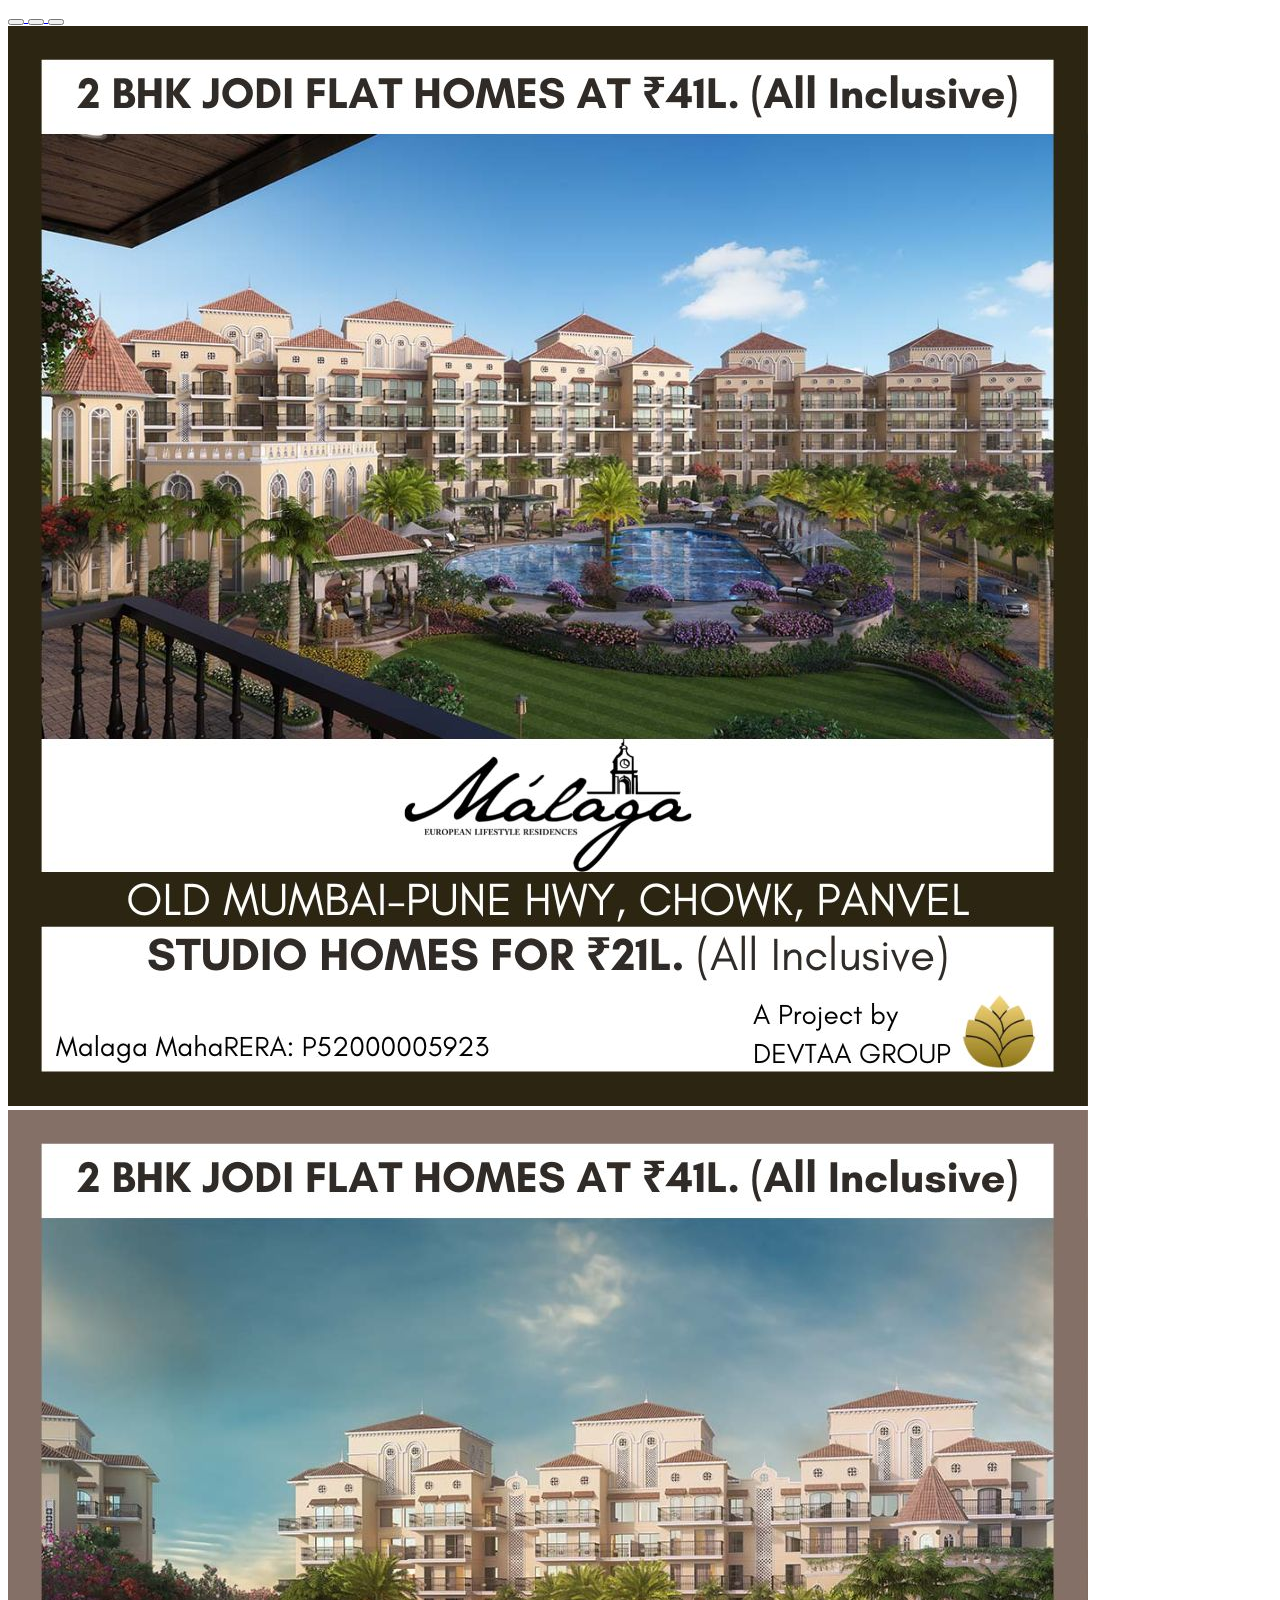
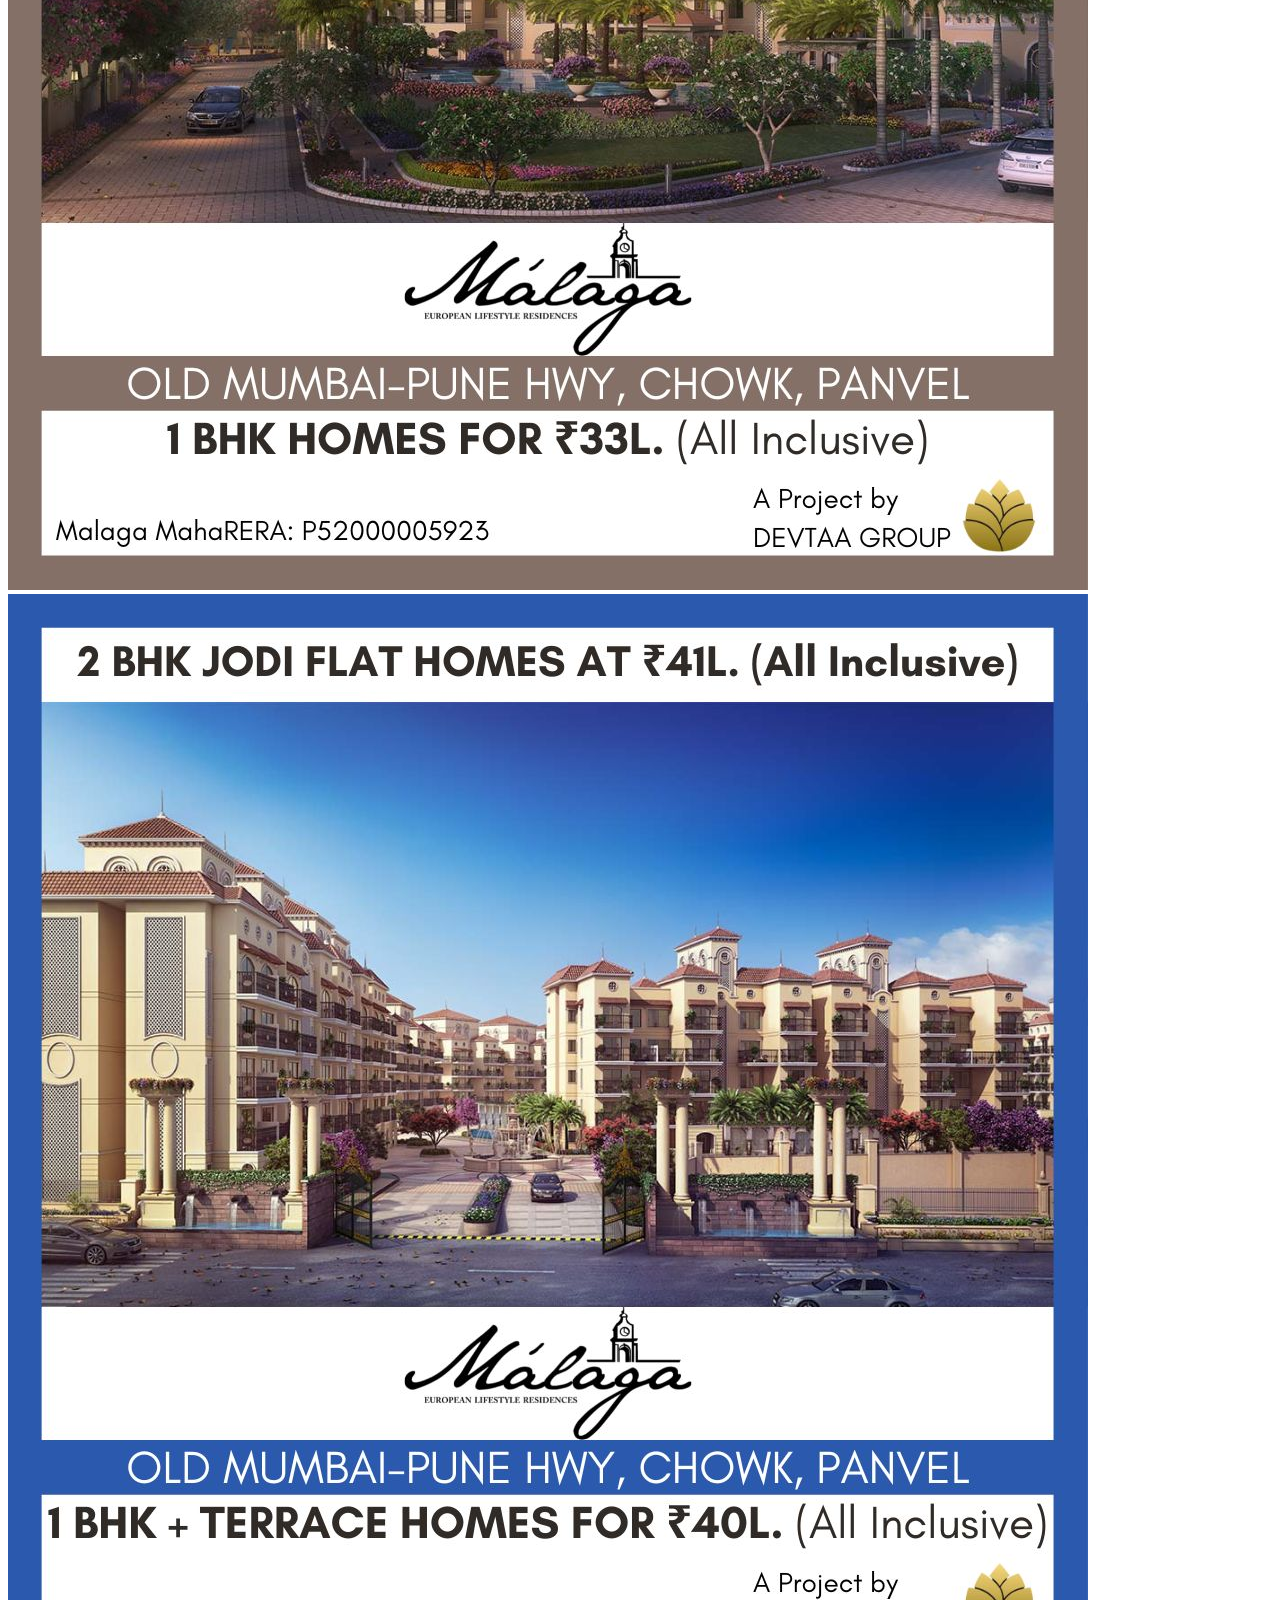
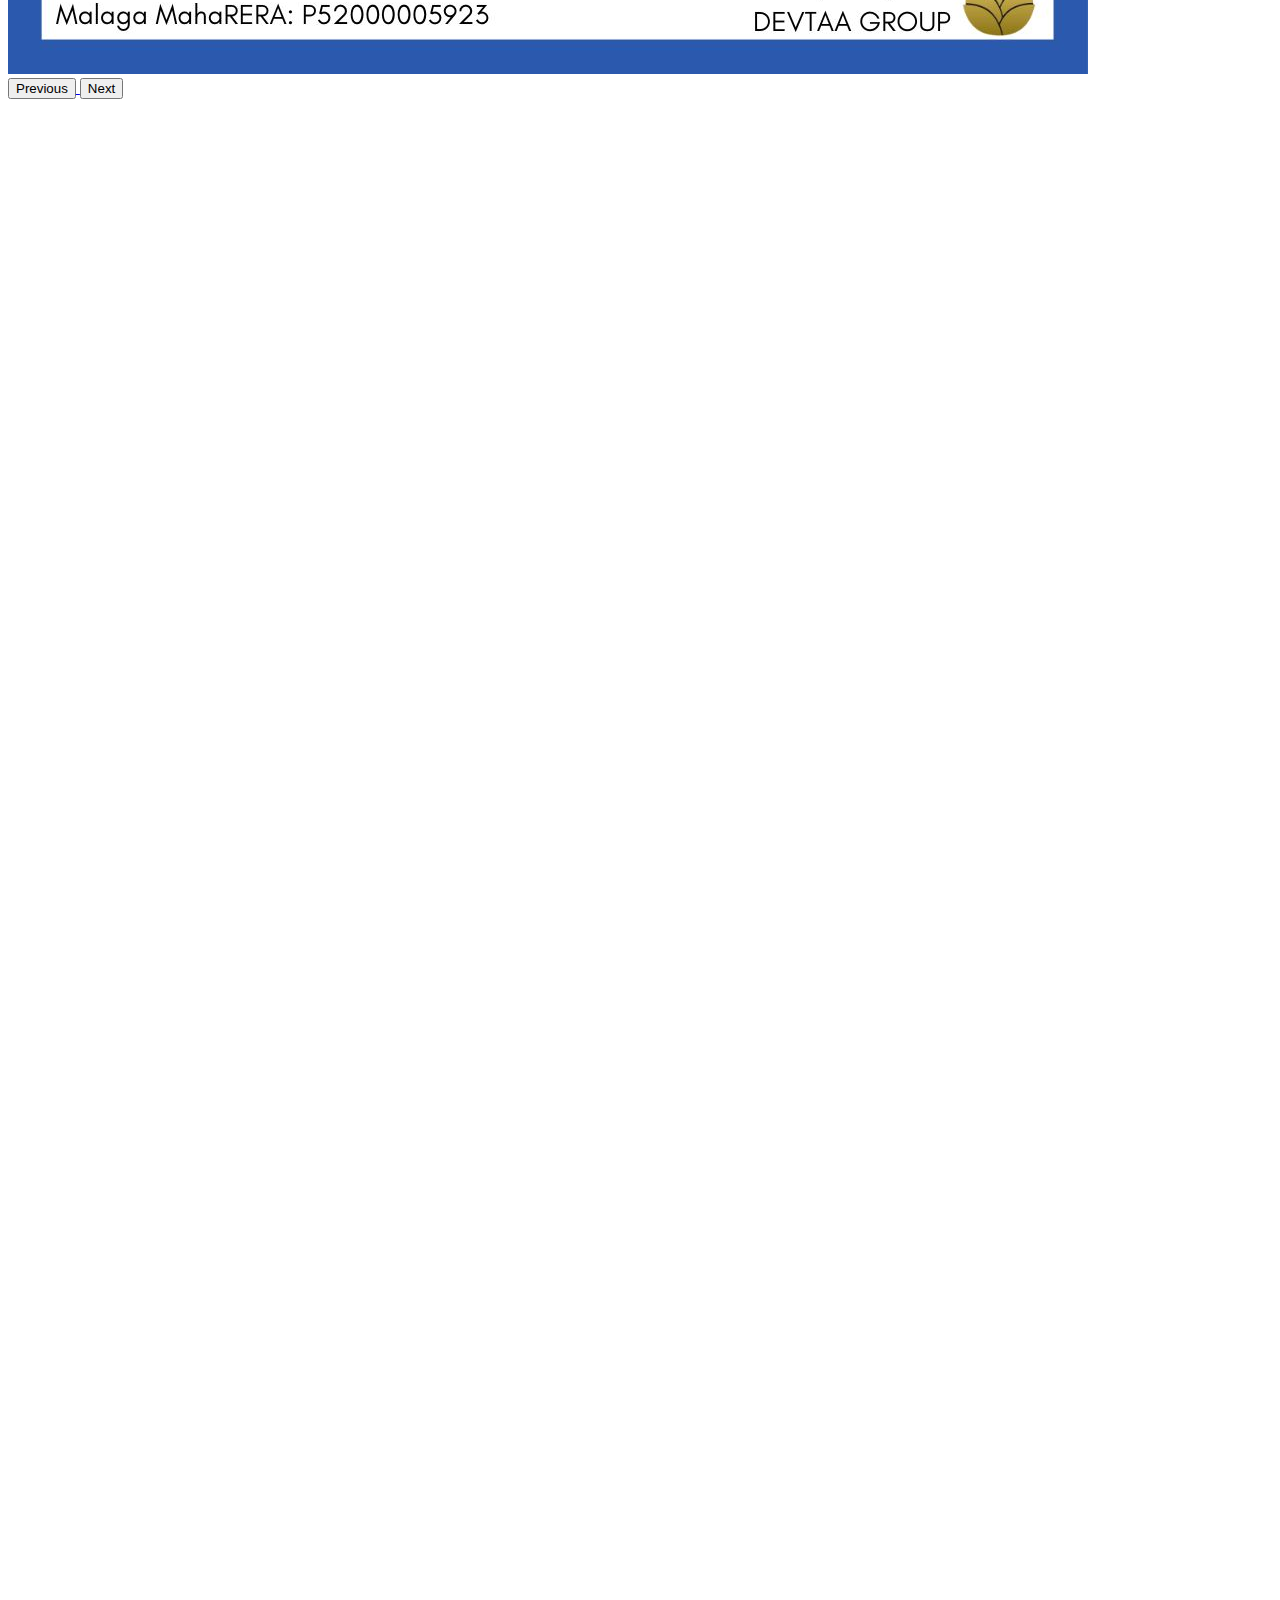
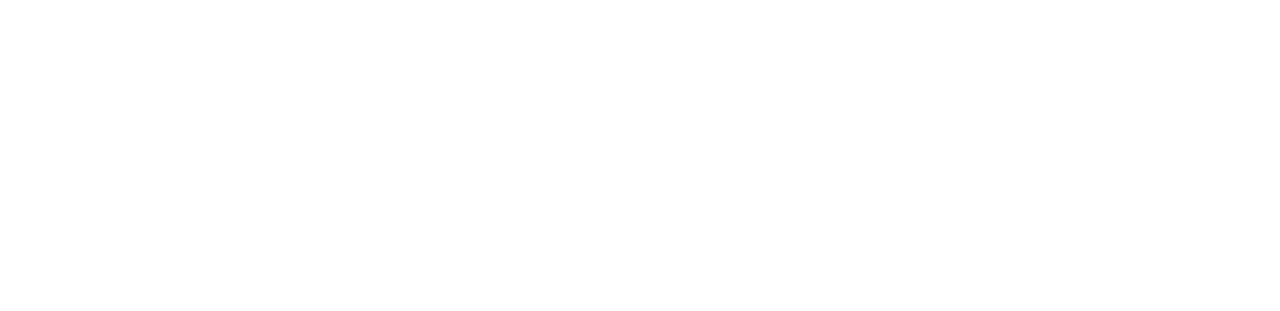
==== diwali-offer/index.html @ ee3b265f "add landing page" ====
<!DOCTYPE html>
<html lang="en">

<head>
  <meta charset="UTF-8">
  <meta http-equiv="X-UA-Compatible" content="IE=edge">
  <meta name="viewport" content="width=device-width, initial-scale=1.0">
  <meta name="description"
    content="Affordable Flats in Panvel in upcomming smart township Malaga Panvel, Studio, 1 BHK, 2 BHK Starting from only 14.85 lacs" />
  <meta name="keywords"
    content="malagapanvel.com, Malaga panvel, panvel, navi mumbai, flats in panvel, 1bhk flats in panvel, 2 bhk flat in panvel, flats in navi mumbai, apartments in navi mumbai" />
  <title>Affordable flats in Panvel Studio, 1BHK, 2BHK starting at 14.85 lacs - Malaga Panvel</title>
  <link href="https://cdn.jsdelivr.net/npm/bootstrap@5.2.2/dist/css/bootstrap.min.css" rel="stylesheet"
    integrity="sha384-Zenh87qX5JnK2Jl0vWa8Ck2rdkQ2Bzep5IDxbcnCeuOxjzrPF/et3URy9Bv1WTRi" crossorigin="anonymous">
</head>

<body>
  <div class="container">

    <a href="/">
      <div class="text-center m-3">
        <div style="width: 500px; max-width: 100%;" id="carouselExampleIndicators" class="carousel slide mx-auto"
          data-bs-ride="true">
          <div class="carousel-indicators">
            <button type="button" data-bs-target="#carouselExampleIndicators" data-bs-slide-to="0" class="active"
              aria-current="true" aria-label="Slide 1"></button>
            <button type="button" data-bs-target="#carouselExampleIndicators" data-bs-slide-to="1"
              aria-label="Slide 2"></button>
            <button type="button" data-bs-target="#carouselExampleIndicators" data-bs-slide-to="2"
              aria-label="Slide 3"></button>
          </div>
          <div class="carousel-inner">
            <div class="carousel-item active">
              <img src="1.jpg" class="d-block w-100" alt="...">
            </div>
            <div class="carousel-item">
              <img src="2.jpg" class="d-block w-100" alt="...">
            </div>
            <div class="carousel-item">
              <img src="3.jpg" class="d-block w-100" alt="...">
            </div>
          </div>
          <button class="carousel-control-prev" type="button" data-bs-target="#carouselExampleIndicators"
            data-bs-slide="prev">
            <span class="carousel-control-prev-icon" aria-hidden="true"></span>
            <span class="visually-hidden">Previous</span>
          </button>
          <button class="carousel-control-next" type="button" data-bs-target="#carouselExampleIndicators"
            data-bs-slide="next">
            <span class="carousel-control-next-icon" aria-hidden="true"></span>
            <span class="visually-hidden">Next</span>
          </button>
        </div>
      </div>
    </a>

    <iframe class="google"
      src="https://docs.google.com/forms/d/e/1FAIpQLSf3Air2vTUsV7VNqvihMbXEAuo0iQ0tiKrqTFNP8pK7RRLRCQ/viewform?embedded=true"
      width="100%" height="1800px" frameborder="0" marginheight="0" marginwidth="0">Loading...</iframe>
  </div>
  <script src="https://cdn.jsdelivr.net/npm/bootstrap@5.2.2/dist/js/bootstrap.bundle.min.js"
    integrity="sha384-OERcA2EqjJCMA+/3y+gxIOqMEjwtxJY7qPCqsdltbNJuaOe923+mo//f6V8Qbsw3"
    crossorigin="anonymous"></script>
</body>

</html>
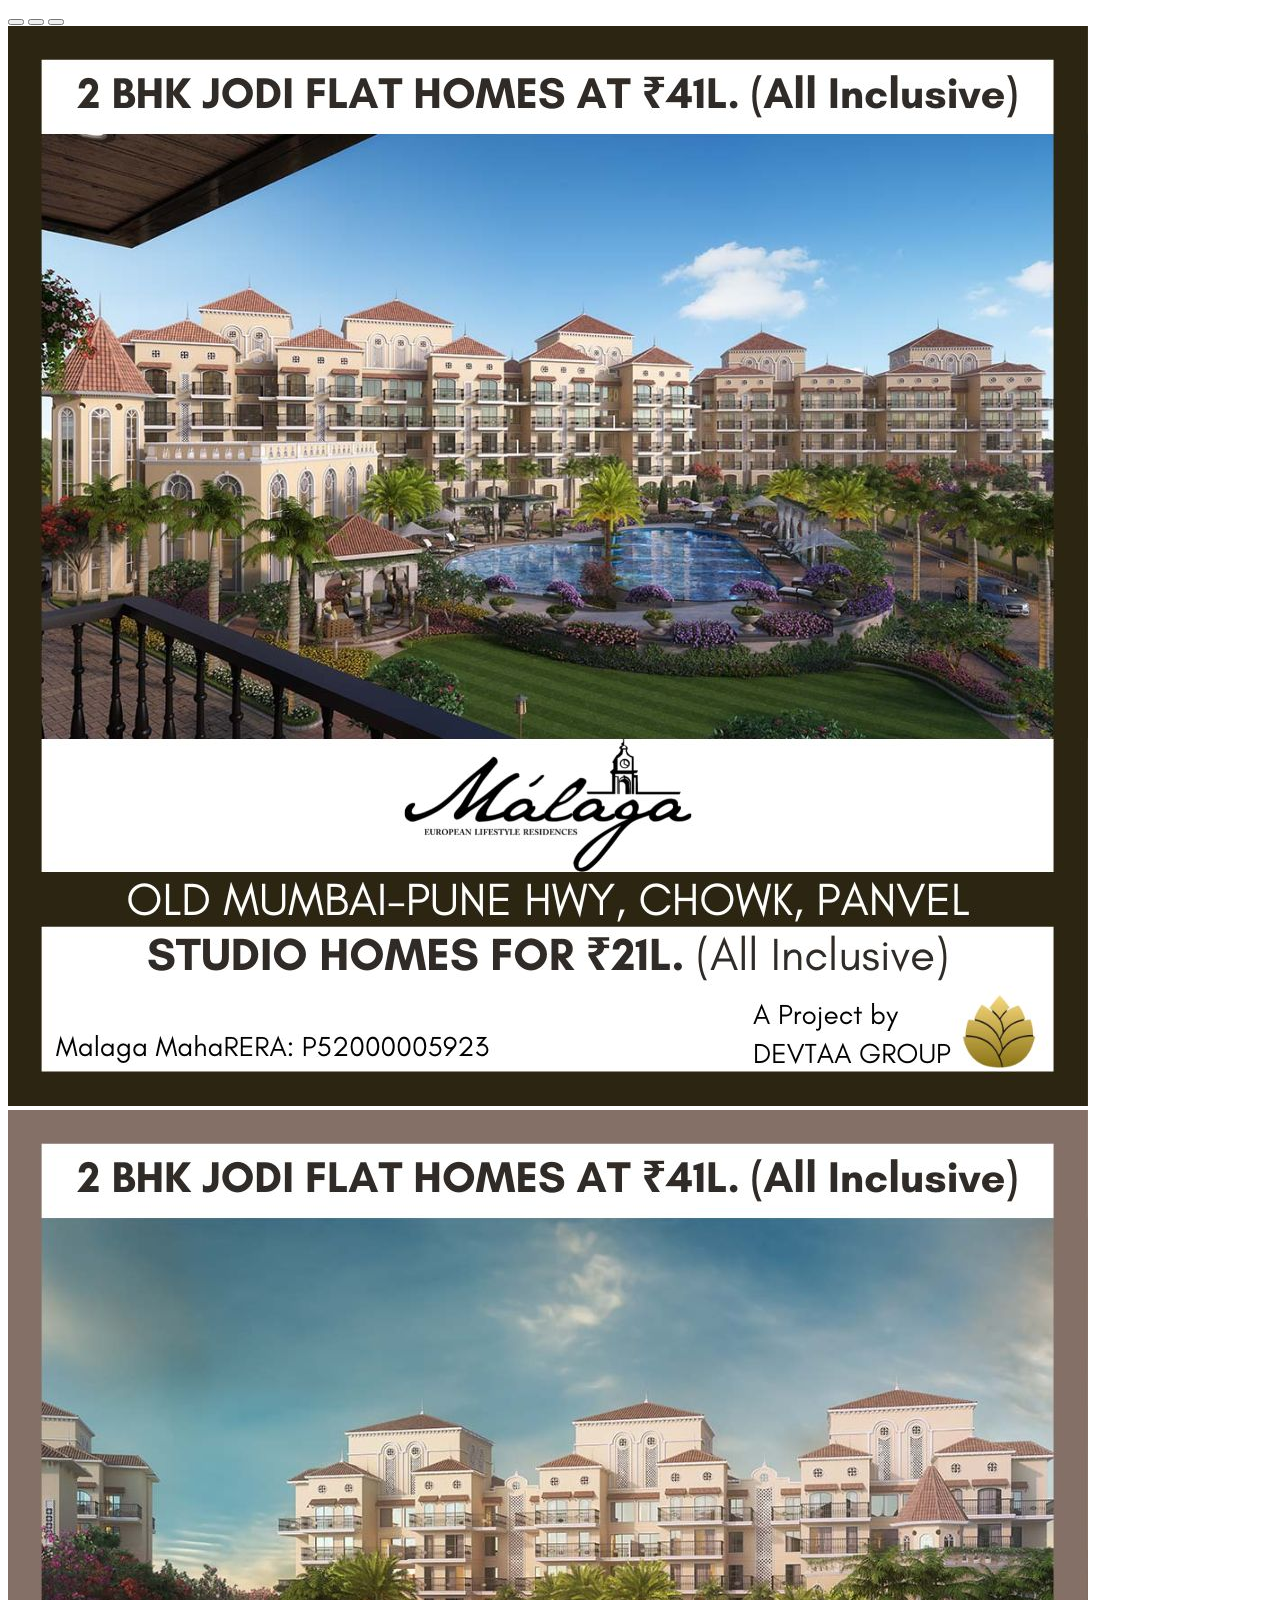
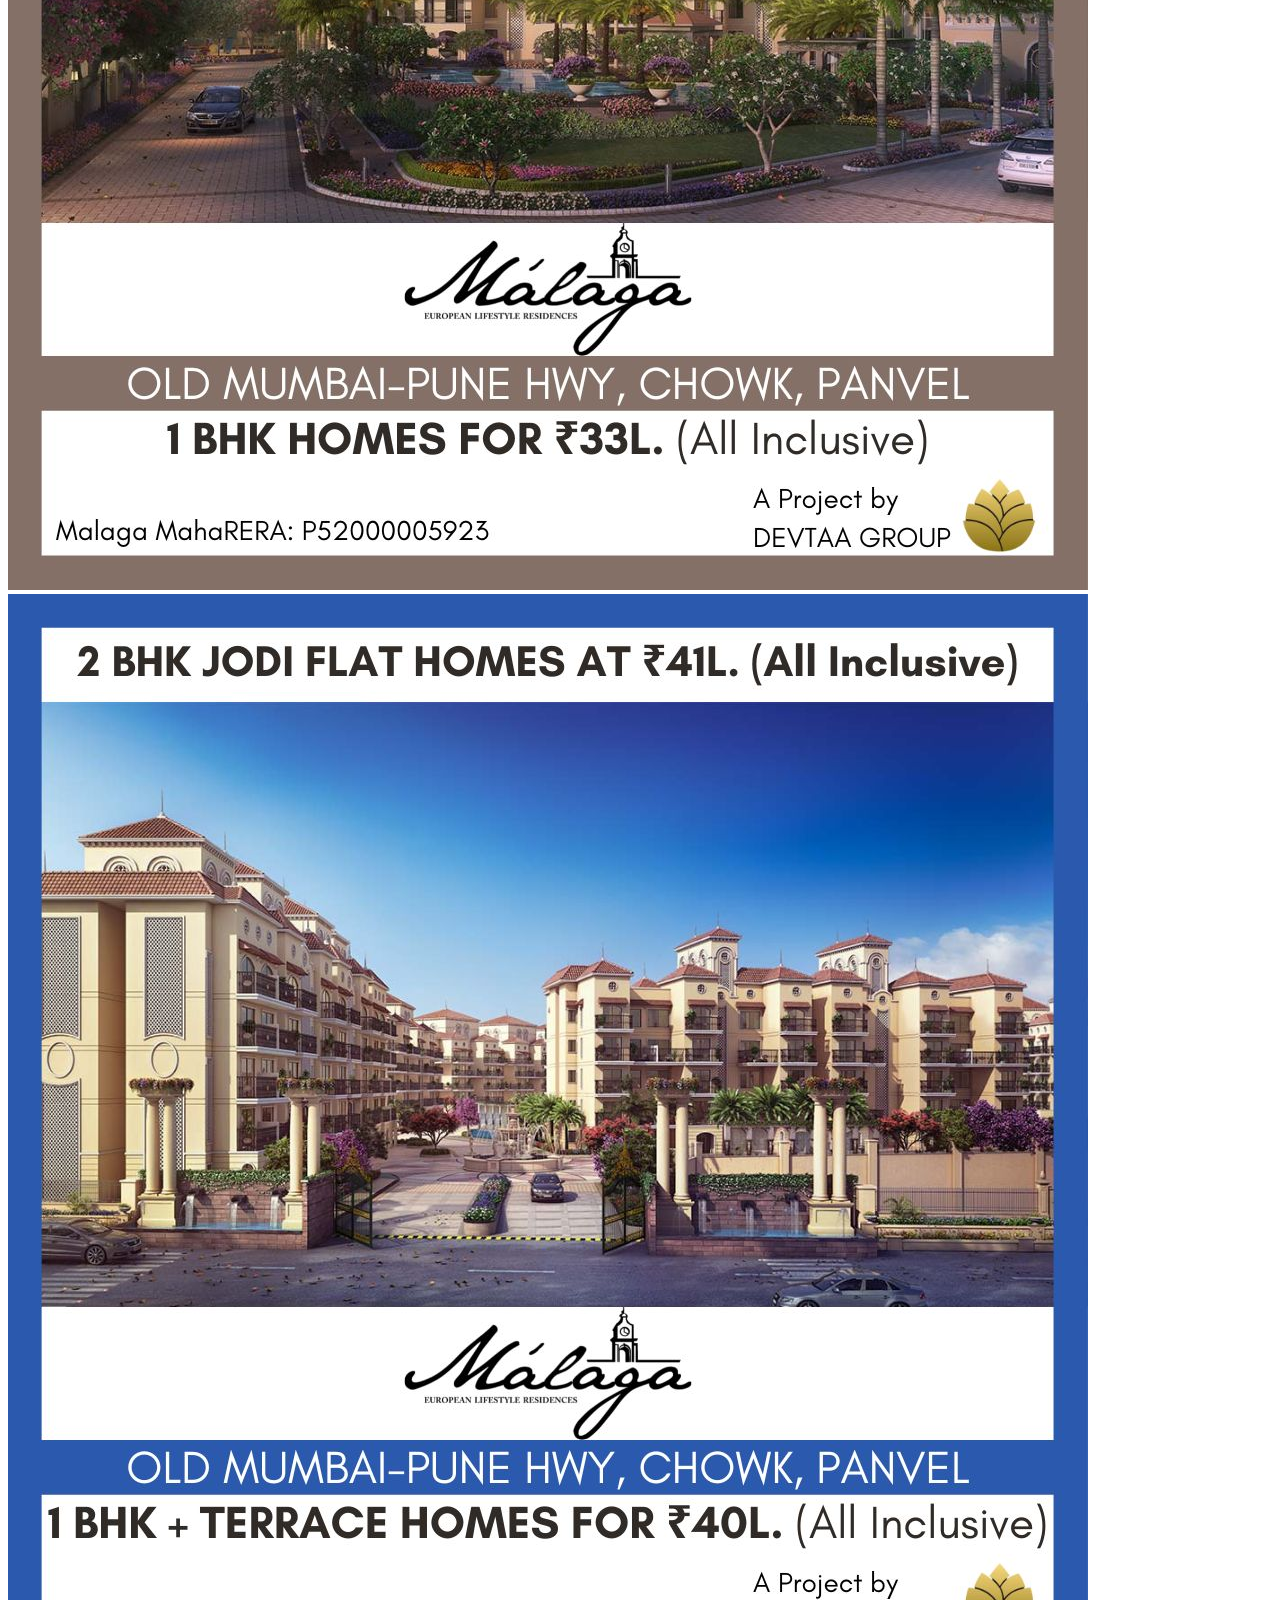
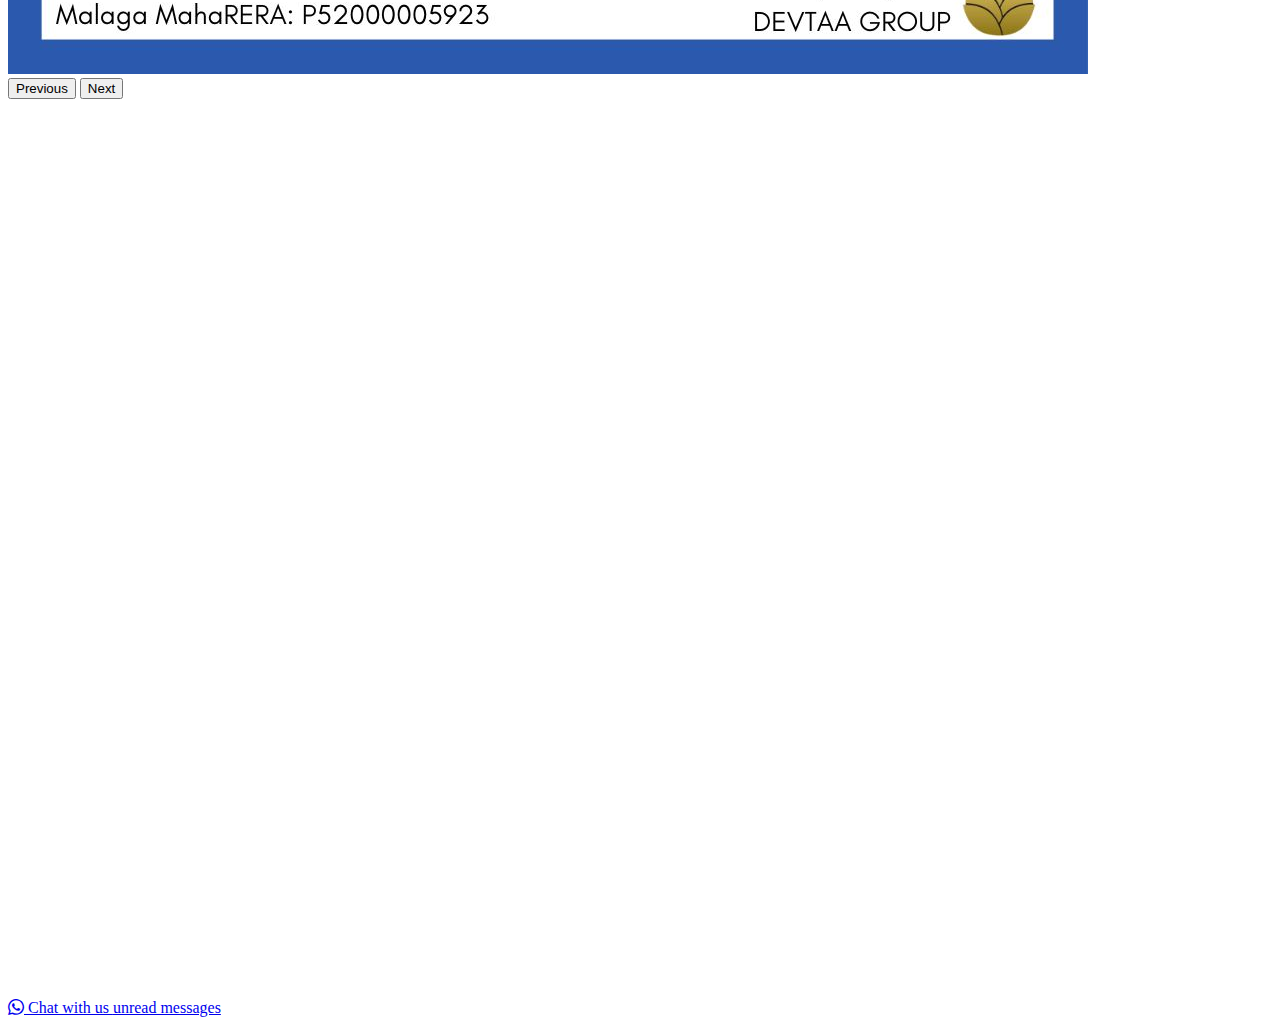
==== commit d0e5cf2d: "Add whatsapp FAB button" ====
--- a/diwali-offer/index.html
+++ b/diwali-offer/index.html
@@ -12,23 +12,24 @@
   <title>Affordable flats in Panvel Studio, 1BHK, 2BHK starting at 14.85 lacs - Malaga Panvel</title>
   <link href="https://cdn.jsdelivr.net/npm/bootstrap@5.2.2/dist/css/bootstrap.min.css" rel="stylesheet"
     integrity="sha384-Zenh87qX5JnK2Jl0vWa8Ck2rdkQ2Bzep5IDxbcnCeuOxjzrPF/et3URy9Bv1WTRi" crossorigin="anonymous">
+  <link rel="stylesheet" href="https://cdn.jsdelivr.net/npm/bootstrap-icons@1.5.0/font/bootstrap-icons.css">
 </head>
 
 <body>
-  <div class="container">
+  <div class="container position-relative">
 
-    <a href="/">
-      <div class="text-center m-3">
-        <div style="width: 500px; max-width: 100%;" id="carouselExampleIndicators" class="carousel slide mx-auto"
-          data-bs-ride="true">
-          <div class="carousel-indicators">
-            <button type="button" data-bs-target="#carouselExampleIndicators" data-bs-slide-to="0" class="active"
-              aria-current="true" aria-label="Slide 1"></button>
-            <button type="button" data-bs-target="#carouselExampleIndicators" data-bs-slide-to="1"
-              aria-label="Slide 2"></button>
-            <button type="button" data-bs-target="#carouselExampleIndicators" data-bs-slide-to="2"
-              aria-label="Slide 3"></button>
-          </div>
+    <div class="text-center m-3">
+      <div style="width: 500px; max-width: 100%;" id="carouselExampleIndicators" class="carousel slide mx-auto"
+        data-bs-ride="true">
+        <div class="carousel-indicators">
+          <button type="button" data-bs-target="#carouselExampleIndicators" data-bs-slide-to="0" class="active"
+            aria-current="true" aria-label="Slide 1"></button>
+          <button type="button" data-bs-target="#carouselExampleIndicators" data-bs-slide-to="1"
+            aria-label="Slide 2"></button>
+          <button type="button" data-bs-target="#carouselExampleIndicators" data-bs-slide-to="2"
+            aria-label="Slide 3"></button>
+        </div>
+        <a href="/">
           <div class="carousel-inner">
             <div class="carousel-item active">
               <img src="1.jpg" class="d-block w-100" alt="...">
@@ -40,23 +41,36 @@
               <img src="3.jpg" class="d-block w-100" alt="...">
             </div>
           </div>
-          <button class="carousel-control-prev" type="button" data-bs-target="#carouselExampleIndicators"
-            data-bs-slide="prev">
-            <span class="carousel-control-prev-icon" aria-hidden="true"></span>
-            <span class="visually-hidden">Previous</span>
-          </button>
-          <button class="carousel-control-next" type="button" data-bs-target="#carouselExampleIndicators"
-            data-bs-slide="next">
-            <span class="carousel-control-next-icon" aria-hidden="true"></span>
-            <span class="visually-hidden">Next</span>
-          </button>
-        </div>
+        </a>
+        <button class="carousel-control-prev" type="button" data-bs-target="#carouselExampleIndicators"
+          data-bs-slide="prev">
+          <span class="carousel-control-prev-icon" aria-hidden="true"></span>
+          <span class="visually-hidden">Previous</span>
+        </button>
+        <button class="carousel-control-next" type="button" data-bs-target="#carouselExampleIndicators"
+          data-bs-slide="next">
+          <span class="carousel-control-next-icon" aria-hidden="true"></span>
+          <span class="visually-hidden">Next</span>
+        </button>
       </div>
-    </a>
+    </div>
 
-    <iframe class="google"
-      src="https://docs.google.com/forms/d/e/1FAIpQLSf3Air2vTUsV7VNqvihMbXEAuo0iQ0tiKrqTFNP8pK7RRLRCQ/viewform?embedded=true"
-      width="100%" height="1800px" frameborder="0" marginheight="0" marginwidth="0">Loading...</iframe>
+    <div style="height: 100vh;">
+      <iframe id="contactForm" onload="iframeLoaded()" class="google"
+        src="https://docs.google.com/forms/d/e/1FAIpQLSf3Air2vTUsV7VNqvihMbXEAuo0iQ0tiKrqTFNP8pK7RRLRCQ/viewform?embedded=true"
+        width="100%" height="100%" frameborder="0" marginheight="0" marginwidth="0">Loading...</iframe>
+    </div>
+
+    <div class="position-fixed bottom-0 end-0 p-2">
+      <a href="https://wa.me/+918149591441?text=" type="button" class="btn btn-dark position-relative">
+        <i class="bi bi-whatsapp"></i> Chat with us
+        <span
+          class="position-absolute top-0 start-100 translate-middle badge border border-light rounded-circle bg-danger p-2">
+          <span class="visually-hidden">unread messages</span>
+        </span>
+      </a>
+    </div>
+
   </div>
   <script src="https://cdn.jsdelivr.net/npm/bootstrap@5.2.2/dist/js/bootstrap.bundle.min.js"
     integrity="sha384-OERcA2EqjJCMA+/3y+gxIOqMEjwtxJY7qPCqsdltbNJuaOe923+mo//f6V8Qbsw3"
